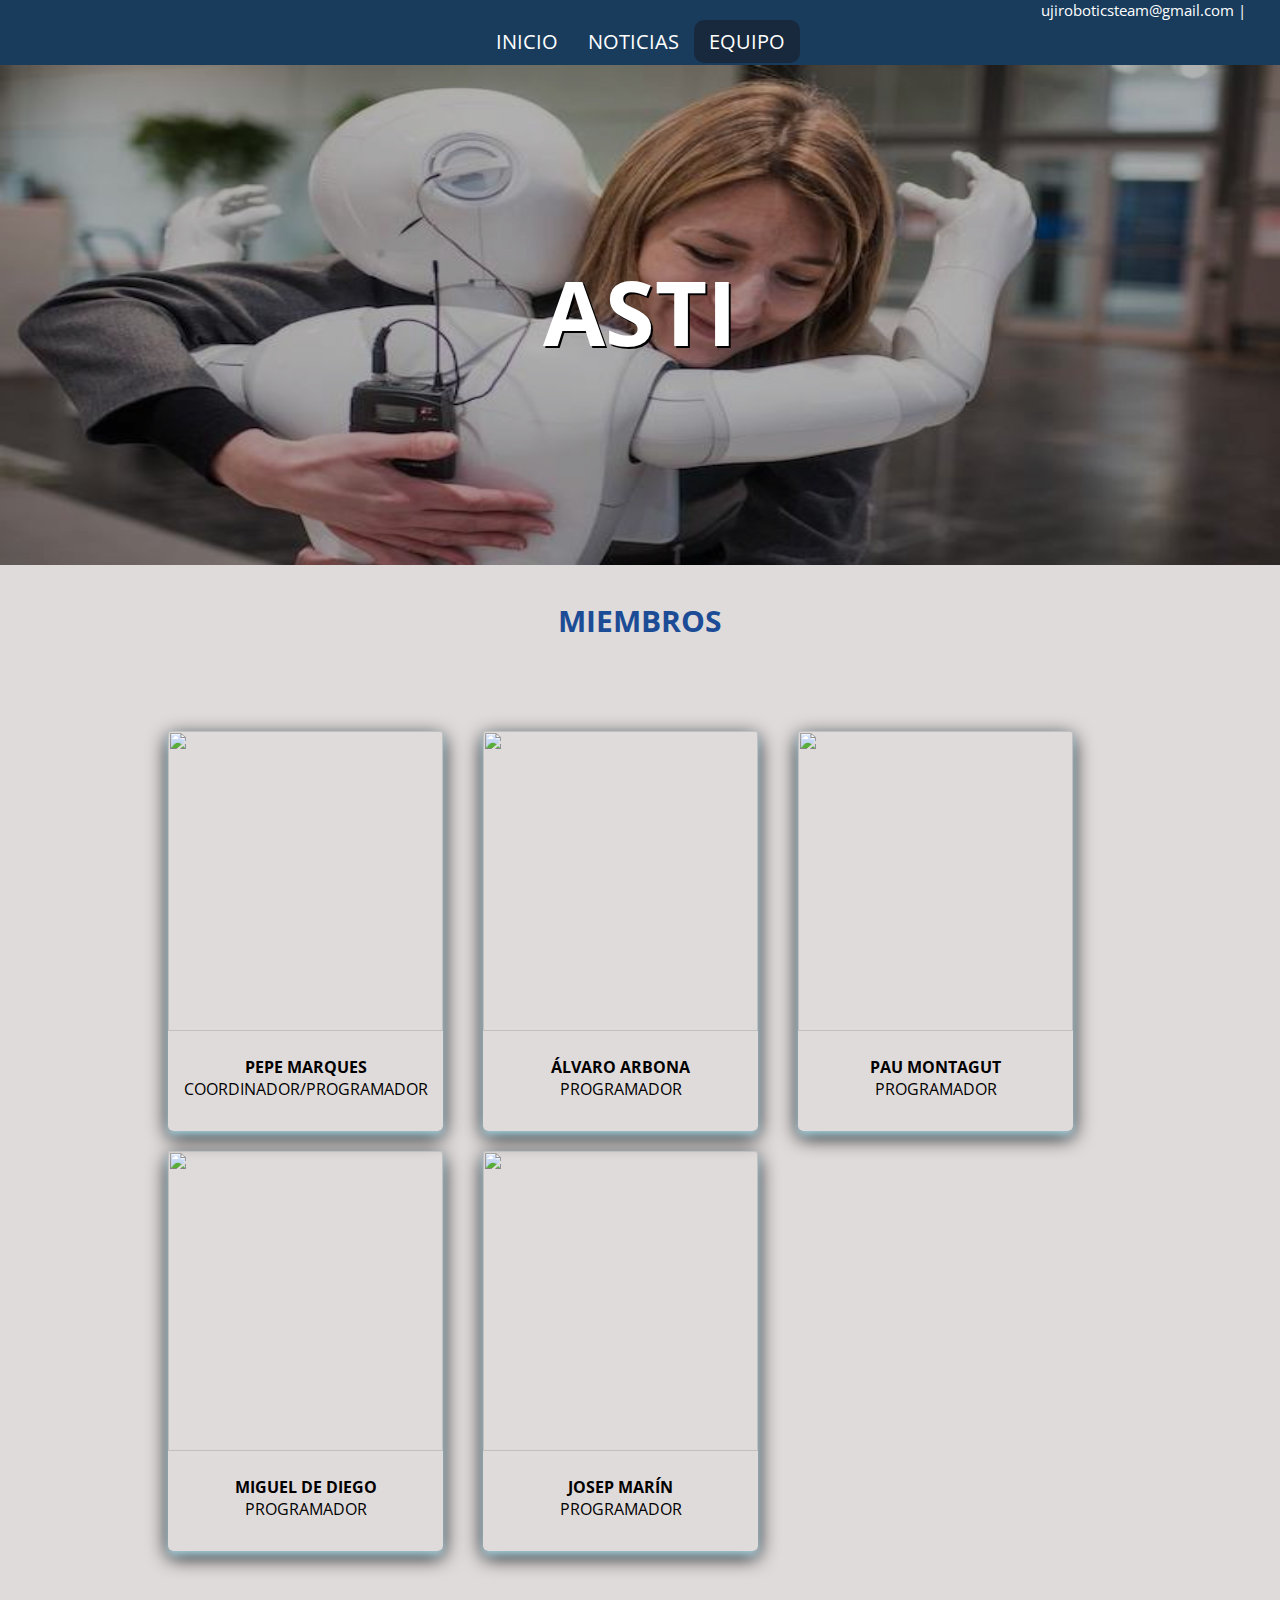
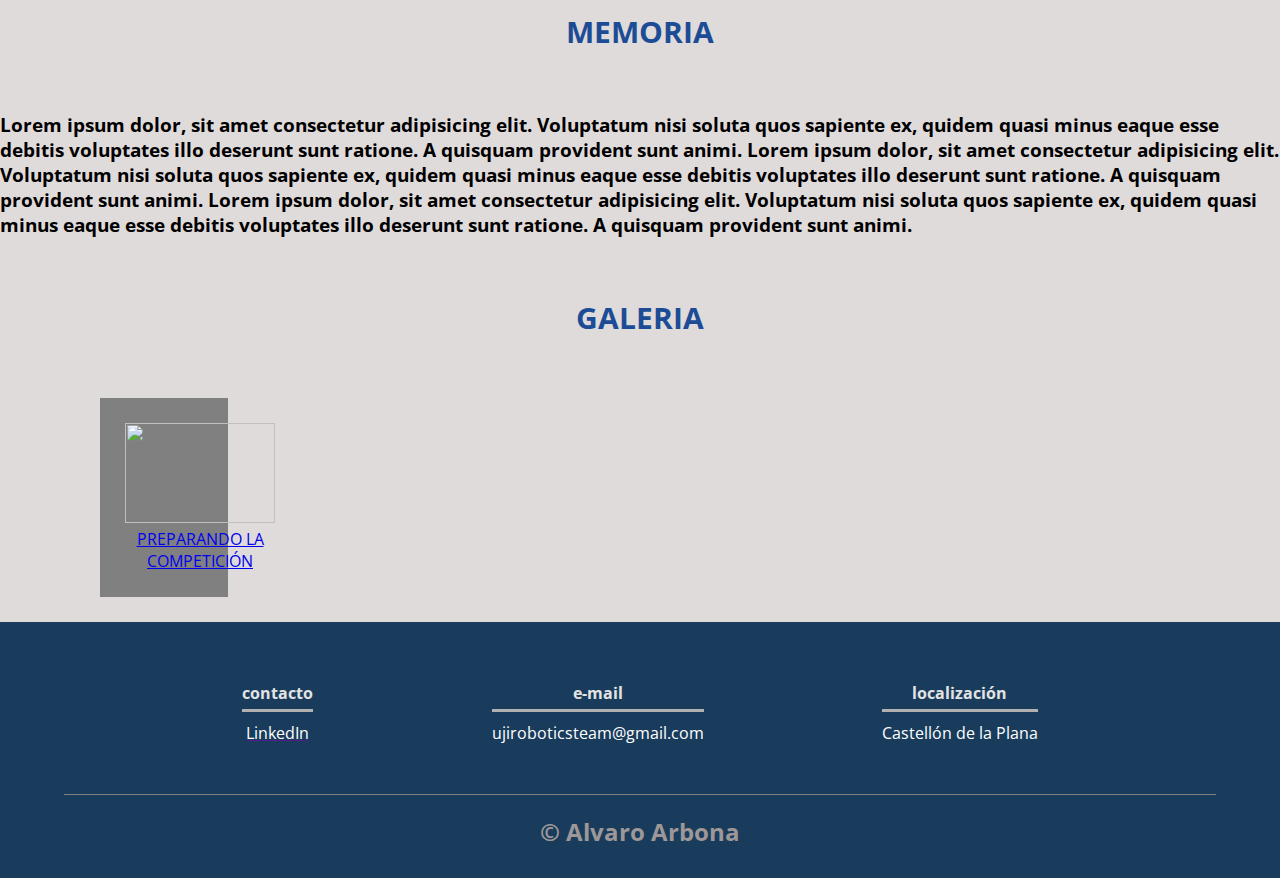
==== asti-teampage.html @ b3d13612 "equipo fotos bien" ====
<!DOCTYPE html>
<html lang="es">
<head>
    <meta charset="UTF-8">
    <meta http-equiv="X-UA-Compatible" content="IE=edge">
    <meta name="viewport" content="width=device-width, initial-scale=1.0">
    <title>UJI ROB TEAM WEB</title>
    <link rel="shortcut icon" href="" type="image/x-icon">
    <link rel="stylesheet" href="css/estilos.css">
    <link href="https://fonts.googleapis.com/css2?family=Open+Sans:wght@300;400;700;800&display=swap" rel="stylesheet">
    <link href="https://fonts.googleapis.com/css?family=Droid+Sans:400,700" rel="stylesheet">
    <script src="https://kit.fontawesome.com/a01e6aecff.js" crossorigin="anonymous"></script>
</head>

<body>
<header>
    <div class="encabezado">
        <div class="contacto">
            <ul>
                <p>ujiroboticsteam@gmail.com | <a href="https://www.instagram.com/UjiRobotics/"><i
                        class="fa-brands fa-instagram"></i></a> <a href="https://twitter.com/UjiRobotics"><i
                        class="fa-brands fa-twitter"></i></a></p>
            </ul>
        </div>

        <nav>
            <ul class="menu-horizontal">
                <li><a href="index.html">INICIO</a></li>
                <li><a href="noticias.html">NOTICIAS</a></li>
                <li class="seleccionado"><a href="equipo.html">EQUIPO</a>
                    <ul class="menu-vertical">
                        <li><a href="ceabot-teampage.html">CEABOT</a></li>
                        <li><a href="asti-teampage.html">ASTI</a></li>
                    </ul>
                </li>
            </ul>
        </nav>
    </div>

    <div class="header-image">
        <img src="img/robot_prueba_imagen.jpg" width=100% height=100% alt="">
        <div class="header-text">
            <h1>ASTI</h1>
        </div>
    </div>
</header>


<main>

    <section>
        <h2 class="titulo">MIEMBROS</h2>
        <ul class="miembros">
            <div class="foto-miembro">
                <li><img src="img/fondo-inicio.jpg" alt="">
                    <p><b>PEPE MARQUES</b><br>COORDINADOR/PROGRAMADOR</p>
                </li>
            </div>
            <div class="foto-miembro">
                <li><img src="img/imagen3.jpeg" alt="">
                    <p><b>ÁLVARO ARBONA</b><br>PROGRAMADOR</p>
                </li>
            </div>
            <div class="foto-miembro">
                <li><img src="img/imagen4.jpeg" alt="">
                    <p><b>PAU MONTAGUT</b><br>PROGRAMADOR</p>
                </li>
            </div>
            <div class="foto-miembro">
                <li><img src="img/imagen5.jpeg" alt="">
                    <p><b>MIGUEL DE DIEGO</b><br>PROGRAMADOR</p>
                </li>
            </div>
            <div class="foto-miembro">
                <li><img src="img/imagen2.jpeg" alt="">
                    <p><b>JOSEP MARÍN</b><br>PROGRAMADOR</p>
                </li>
            </div>
        </ul>    
    </section>


    <section class="sobre-nosotros">
        <h2 class="titulo">MEMORIA</h2>
        <div class="contenedor-memoria">
            <div class="memoria">
                <h3>Lorem ipsum dolor, sit amet consectetur adipisicing elit. Voluptatum nisi soluta quos sapiente ex,
                    quidem quasi minus eaque esse debitis voluptates illo deserunt sunt ratione. A quisquam provident
                    sunt animi.
                    Lorem ipsum dolor, sit amet consectetur adipisicing elit. Voluptatum nisi soluta quos sapiente ex,
                    quidem quasi minus eaque esse debitis voluptates illo deserunt sunt ratione. A quisquam provident
                    sunt animi.
                    Lorem ipsum dolor, sit amet consectetur adipisicing elit. Voluptatum nisi soluta quos sapiente ex,
                    quidem quasi minus eaque esse debitis voluptates illo deserunt sunt ratione. A quisquam provident
                    sunt animi.
                </h3>
            </div>
        </div>
    </section>


    <section>
        <h1 class="titulo">GALERIA</h1>
        <ul class="galeria">
            <li><a href="#g1f1">
                <div>
                    <img src="img/imagen2.jpeg" alt="">
                </div>
                <div class="pie">
                    <p>PREPARANDO LA COMPETICIÓN</p>
                </div>
            </a></li>
        </ul>

        <div class="modal" id="g1f1">
            <div class="foto">
                <a href="#g1f4">&#60;</a>
                <a href="#g1f2"><img src="img/imagen2.jpeg" alt=""></a>
                <a href="#g1f2">></a>
            </div>
            <a href="" class="cerrar">x</a>
        </div>

        <div class="modal" id="g1f2">
            <div class="foto">
                <a href="#g1f1">&#60;</a>
                <a href="#g1f3"><img src="img/imagen3.jpeg" alt=""></a>
                <a href="#g1f3">></a>
            </div>
            <a href="" class="cerrar">x</a>
        </div>

        <div class="modal" id="g1f3">
            <div class="foto">
                <a href="#g1f2">&#60;</a>
                <a href="#g1f4"><img src="img/imagen4.jpeg" alt=""></a>
                <a href="#g1f4">></a>
            </div>
            <a href="" class="cerrar">x</a>
        </div>

        <div class="modal" id="g1f4">
            <div class="foto">
                <a href="#g1f3">&#60;</a>
                <a href="#g1f1"><img src="img/imagen5.jpeg" alt=""></a>
                <a href="#g1f1">></a>
            </div>
            <a href="" class="cerrar">x</a>
        </div>
    </section>

</main>

<footer>
    <div class="contenedor-footer">
        <div class="content-foo">
            <h4>contacto</h4>
            <a href=""><p>LinkedIn</p></a>

        </div>
        <div class="content-foo">
            <h4>e-mail</h4>
            <p>ujiroboticsteam@gmail.com</p>
        </div>
        <div class="content-foo">
            <h4>localización</h4>
            <p>Castellón de la Plana</p>
        </div>
    </div>
    <h2 class="titulo-final">&copy; Alvaro Arbona</h2>
</footer>
</body>
</html>
---- css/estilos.css ----
/* -------------PÁGINA PRINCIPAL------------------------*/
/* 
PALETA DE COLORES:

rgb(25, 60, 93) - Fondos (color logo)
#1C4C96 - Titulos

#256EdC - Titulos2
#427ed7 - Titulos3
#5f95e7 - Titulos4
#97bdf5 - Extra


*/
* {
    margin: 0px;
    padding: 0px;
    box-sizing: border-box;
}

body {
    font-family: 'open sans';
    background: #e0dbdb
}

.contenedor {
    padding: 60px 0;
    width: 90%;
    max-width: 1000px;
    margin: auto;
    overflow: hidden;
}

.titulo {
    color: #1C4C96;
    font-size: 30px;
    text-align: center;
    margin-bottom: 60px;
}

.titulo2 {
    color: #1C4C96;
    font-size: 25px;
    text-align: left;
    margin-left: 15%;
    margin-bottom: 25px;
}

.text {
    font-size: 20px;
    margin-left: 100px;
    margin-right: 75px;

}

/* Header */

header {
    width: 100%;
    height: 600px;
}

.encabezado {
    background-color: #193c5d;
    width: auto;
    height: 65px;
}

.imagen-header {
    width: 40px;
    height: 40px;
    background-image: url(../img/header.jpg);
    background-size: cover;
    background-position: center;
    background-color: #dfdbdb;
    position: absolute;
    top: 10px;
    left: 10px;
}

/* CONTACTO */

.contacto {
    font-size: 15px;
    color: #fff;
    position: block;
    margin-right: 2%;
    text-align: right;
}

.contacto i {
    margin-left: 2px;
    margin-right: 2px;
    color: #fff;
}

.contacto .fa-instagram:hover {
    color: #e1306c;
}

.contacto .fa-twitter:hover {
    color: #00acee;
}

.contacto .fa-linkedin:hover {
    color: #0077b5;
}

.contacto .fa-youtube:hover {
    color: #FF0000;
}

/* MENU */

nav {
    max-width: 900px;
    margin: auto;
    font-size: 20px;
}

.menu-horizontal {
    list-style: none;
    display: flex;
    justify-content: center;
}

.menu-horizontal > li > a {
    display: block;
    padding: 8px 15px;
    color: white;
    text-decoration: none;
}

.menu-horizontal > li > p {
    display: block;
    padding: 10px 15px;
    color: white;
    text-decoration: none;
}

.menu-horizontal > li:hover {
    background-color: rgb(24, 41, 62);
    border-radius: 10px;
    
}

.menu-vertical {
    position: absolute;
    display: none;
    list-style: none;
    width: 300px;
    background-color: rgba(0, 0, 0, 0.5);
}

.menu-horizontal li:hover .menu-vertical {
    display: block;
}

.menu-vertical > li:hover {
    background-color: rgb(24, 41, 62);
    
}

.menu-vertical li a {
    display: block;
    color: white;
    padding: 15px 15px 15px 20px;
    text-decoration: none;
}


header .textos-header {
    display: flex;
    height: 430px;
    width: 100%;
    align-items: center;
    justify-content: center;
    flex-direction: column;
    text-align: center;
}

.textos-header h1 {
    font-size: 50px;
    color: rgb(38, 110, 220);
}

.textos-header h2 {
    font-size: 30px;
    font-weight: 300;
    color: #fff;
}

/*-Color oscuro pestaña actual-*/

.seleccionado {
    background-color:rgb(24, 41, 62);
    color: #fff;
    border-radius: 10px;
}


/* About us */

main .sobre-nosotros {
    padding: 30px 0 60px 0;
}

.contenedor-sobre-nosotros {
    margin-left: 10%;
    /* justify-content: space-evenly; */
    display: flex;
    flex-direction: row;
}

.imagen-about-us {
    order: 2;
    width: 300px;
    height: 300px;
    padding-right: 0px;
}

.sobre-nosotros .contenido-textos {
    width: 59%;
}

.contenido-textos h3 {
    margin-bottom: 15px;
}

.contenido-textos h3 span {
    background: #1C4C96;
    color: #fff;
    border-radius: 50%;
    display: inline-block;
    text-align: center;
    width: 30px;
    height: 30px;
    padding: 2px;
    box-shadow: 0 0 6px 0 rgba(0, 0, 0, .5);
    margin-right: 5px;
}

.contenido-textos p {
    padding: 0px 0px 30px 15px;
    font-weight: 300;
    text-align: justify;
    margin-right: 8%;
}

.image-360 {

}

/* ÚLTIMAS NOTICIAS */

.ultimas {
    width: 90%;
    margin: auto;
    list-style: none;
    padding: 20px;
    box-sizing: auto;
    display: flex;
    flex-wrap: wrap;
    justify-content: space-evenly;
}

.ultimas img {
    width: 350px;
    height: 350px;
}

.ultimas p {
    color: #000;
    text-align: center;
    padding: 10px;

}

div.not {
    margin: 10px 20px;
    box-shadow: 0 4px 8px 0 lightblue, 0 6px 20px 0 rgba(0, 0, 0, 19);
    float: left;
    width: 350px;
}

/* footer */

footer {
    background: rgb(25, 60, 93);
    padding: 60px 0 30px 0;
    margin: auto;
    overflow: hidden;
}

.contenedor-footer {
    display: flex;
    width: 90%;
    justify-content: space-evenly;
    margin: auto;
    padding-bottom: 50px;
    border-bottom: 1px solid gray;
}

.content-foo {
    text-align: center;
}

.content-foo h4 {
    color: #e3e3e3;
    border-bottom: 3px solid #b1b1b1;
    padding-bottom: 5px;
    margin-bottom: 10px;
}

.content-foo p {
    color: #ffffff;
}

.titulo-final {
    text-align: center;
    font-size: 24px;
    margin: 20px 0 0 0;
    color: #9e9797;
}

/*-------------------PATROCINADORES---------------------------*/

.partners {
    width: 70%;
    margin: auto;
    list-style: none;
    padding: 20px;
    box-sizing: auto;
    display: flex;
    flex-wrap: wrap;
}

.partners img {
    width: 200px;
    height: 150px;
}

.partners p {
    color: #000;
    text-align: center;
    padding: 10px;

}

div.plogo {
    margin: 10px 20px;
    box-shadow: 0 4px 8px 0 lightblue, 0 6px 20px 0 rgba(0, 0, 0, 19);
    float: left;
    width: 200px;
    height: 200px;
}


/* ------------------------NOTICIAS---------------------------------------*/

.cuadro-noticia {
    width: 90%;
    margin: auto;
    padding: 20px;
    box-sizing: auto;
    display: grid;
    position: relative;
}

.cuadro-noticia img {
    width: 200px;
    height: 200px;
    position: absolute;
    border-radius: 10px;

}


.cuadro-noticia p {
    color: #000;
    padding: 20px;
    margin-block-end: auto;
}

div.contenido-cuadro {
    margin: 10px 20px;
    box-shadow: 0 4px 8px 0 rgb(25, 60, 93), 0 6px 20px 0 rgb(0 0 0);
    align-items: left;
    width: 90%;
    height: 200px;
    overflow: auto;
    border-radius: 10px;

}

.titular {
    font-size: 20px;
    color: #642a73;
    margin-left: 200px;
    position: relative;
    text-align: justify;
}

.titular-secundario {
    font-size: 15px;
    text-justify: distribute;
    color: #fff;
    text-align: justify;
    margin-left: 215px;
    margin-right: 10%;
    margin-top: -35px;
}

/* NOTICIA FLOTANTE*/

.noticias {
    display: none;
}

.noticias:target {
    display: block;
    position: absolute;
    background: rgba(255, 255, 255, 0.8);
    top: 0;
    left: 0;
}

.noticias p {
    margin-left: 400px;
    margin-right: 400px;
    text-align: justify;
}

.noticias h2 {
    color: rgb(0, 0, 0);
    font-size: 30px;
    text-align: center;
    margin: 15px 0;
}

.imagen-noticias {
    width: 300px;
    height: 300px;
    margin-left: 50px;
    margin-right: 25px;
    position: absolute;
}

.imagen-noticias a {
    color: #fff;
    font-size: 40px;
    text-decoration: none;
    margin: 0 10px;
}

.cerrar {
    display: block;
    background: #000;
    width: 25px;
    height: 25px;
    margin: 10px auto;
    text-align: center;
    text-decoration: none;
    font-size: 15px;
    color: #fff;
    padding: 5px;
    border-radius: 50%;
    line-height: 15px;
}

/* -----------------------MIEMBROS-------------------*/

.miembros {
    width: 80%;
    margin: auto;
    list-style: none;
    padding: 20px;
    box-sizing: auto;
    display: flex;
    flex-wrap: wrap;
    align-items: center;
}

.miembros img {
    width: 275px;
    height: 300px;
}

.miembros p {
    color: #000;
    text-align: center;
    padding: 10px;
    margin-top: 10px;
}

div.foto-miembro {
    margin: 10px 20px;
    box-shadow: 0 4px 8px 0 lightblue, 0 6px 20px 0 rgba(0, 0, 0, 19);
    float: left;
    width: 275px;
    height: 400px;
    border-radius: 5px;
}


/*-----------------------GALERIA--------------------------*/

.galeria {
    width: 10%;
    margin-bottom: 25px;
    list-style: none;
    padding: 20px;
    margin-left: 100px;
    box-sizing: border-box;
    display: flex;
    flex-wrap: wrap;
    justify-content: space-around;
    background-color: grey;
    text-align: center;
}

.galeria li {
    margin: 5px;
}

.galeria img {
    width: 150px;
    height: 100px;
}

.modal {
    display: none
}

.modal:target {
    display: block;
    position: fixed;
    background: rgba(0, 0, 0, 0.8);
    top: 0;
    left: 0;
    width: 100%;
    height: 100%;
}

.foto {
    width: 100%;
    height: 50%;
    display: flex;
    justify-content: center;
    align-items: center;
}

.foto a {
    color: #fff;
    font-size: 40px;
    text-decoration: none;
    margin-top: 400px;
    margin-left: 10px;
    margin-right: 10px;
}

.foto a:nth-child(2) {
    margin-top: 25%;
    height: 100%;
    flex-shrink: 2;
}

.foto img {
    width: 500px;
    height: 100%;
    max-width: 100%;
    border: 7px solid #fff;
    box-sizing: border-box;
}

.cerrar {
    display: block;
    background: #fff;
    width: 25px;
    height: 25px;
    margin-top: 250px;
    text-align: center;
    text-decoration: none;
    font-size: 25px;
    color: black;
    padding: 5px;
    border-radius: 50%;
    line-height: 12px;
}

/*-----------------------SCROLLBAR--------------------------*/

::-webkit-scrollbar {
    width: 8px;
    height: 8px;
}

::-webkit-scrollbar-track {
    background: transparent;
}

::-webkit-scrollbar-thumb {
    background: rgb(24, 41, 62, 0.2);
    border-radius: 5px;
    width: 50px;
}


::-webkit-scrollbar-thumb:hover {
    background_color: rgb(25, 60, 93);
    background_: rgb(18, 43, 67);
    border-radius: 10px;
}

/* Adjust scrollbar position for elements with border radius */
::-webkit-scrollbar-corner {
    background-color: transparent;
}

.rounded::-webkit-scrollbar-thumb {
    background-color: transparent;
    border: 2px solid rgb(25, 60, 93);
    border-radius: 10px;

}



  


/*-----------------------IMAGEN CON TEXTO SUPERPUESTO--------------------------*/
.header-image {
    position: relative;
    text-align: center;
    color: white;
    background-size: cover;
    background-position: center;
    height: 500px;
    width: 100%;
}

.header-text {
    position: absolute;
    top: 50%;
    left: 50%;
    transform: translate(-50%, -50%);
    font-size: 45px;
    font-weight: bold;
    text-shadow: 2px 2px #000000;
    background-color: rgba(0, 0, 0, 0.3);
    padding: 185px;
    width: 100%;
    height: 100%;
}
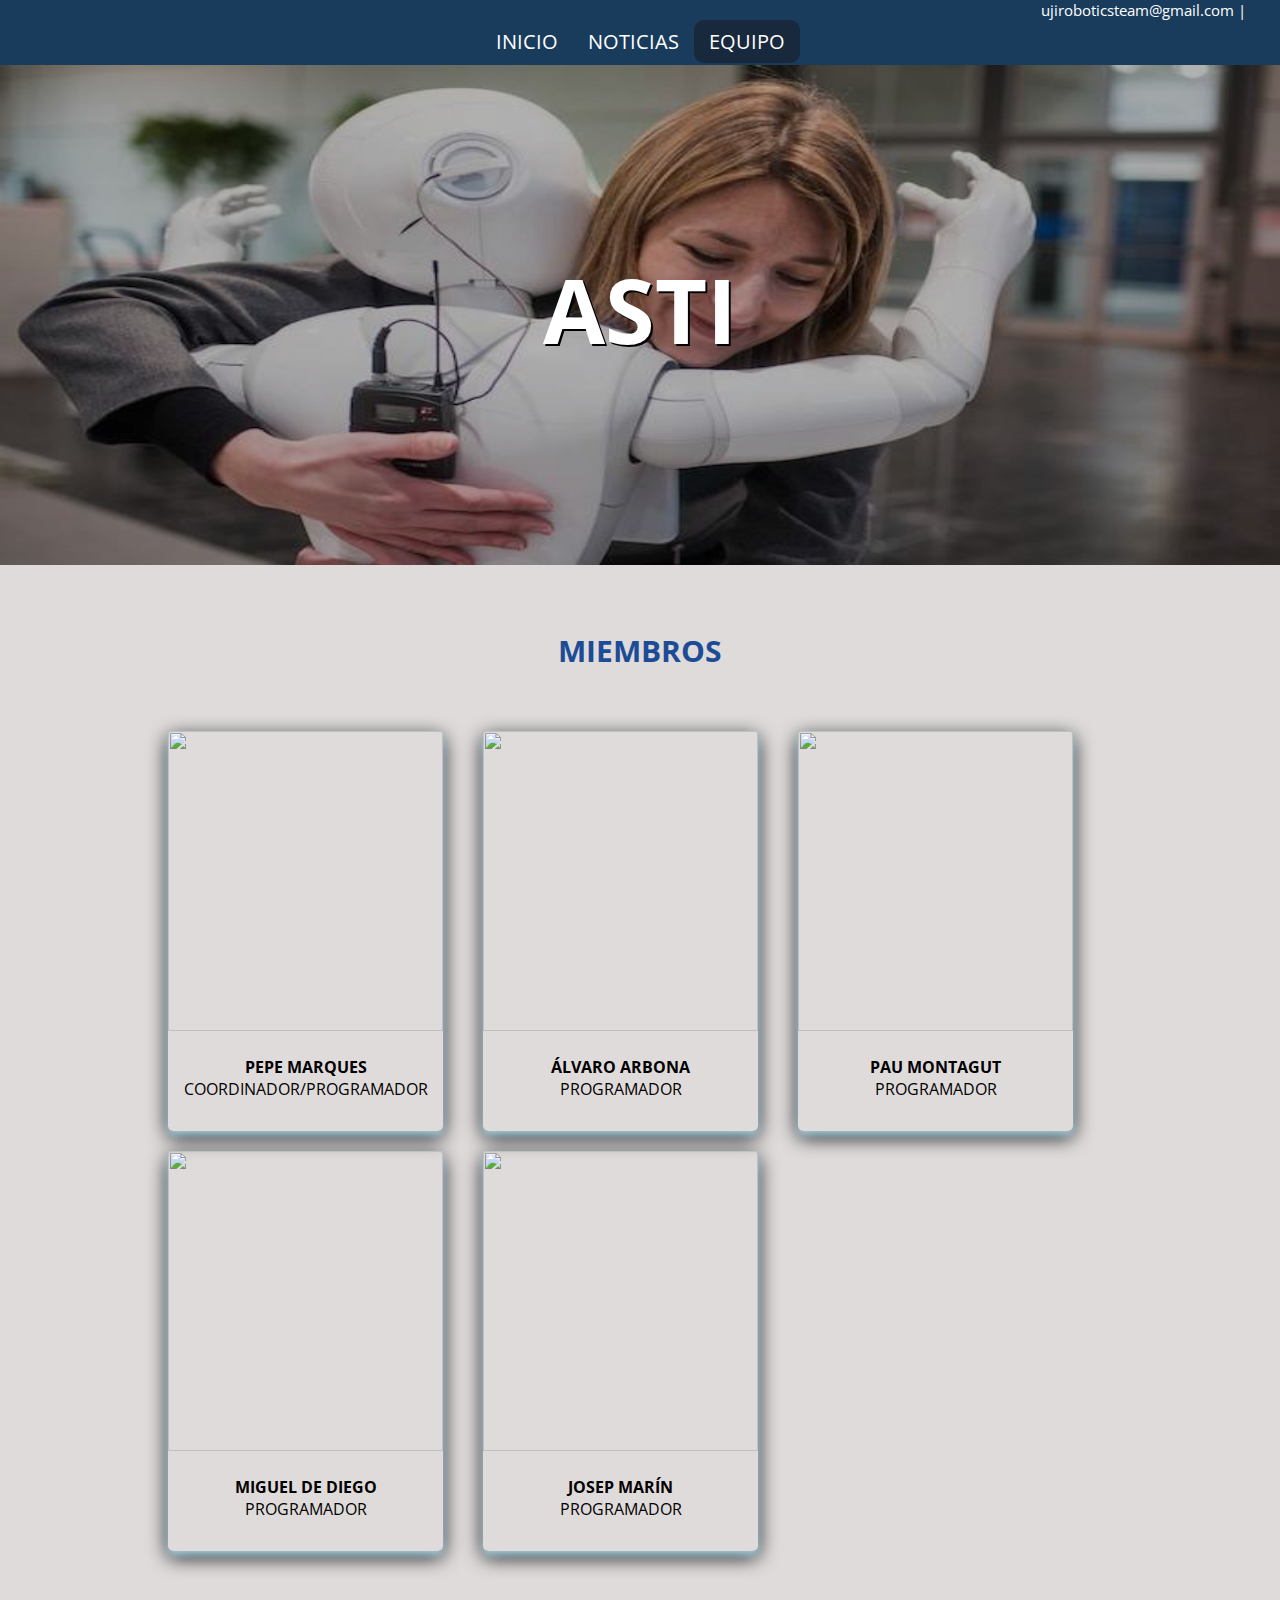
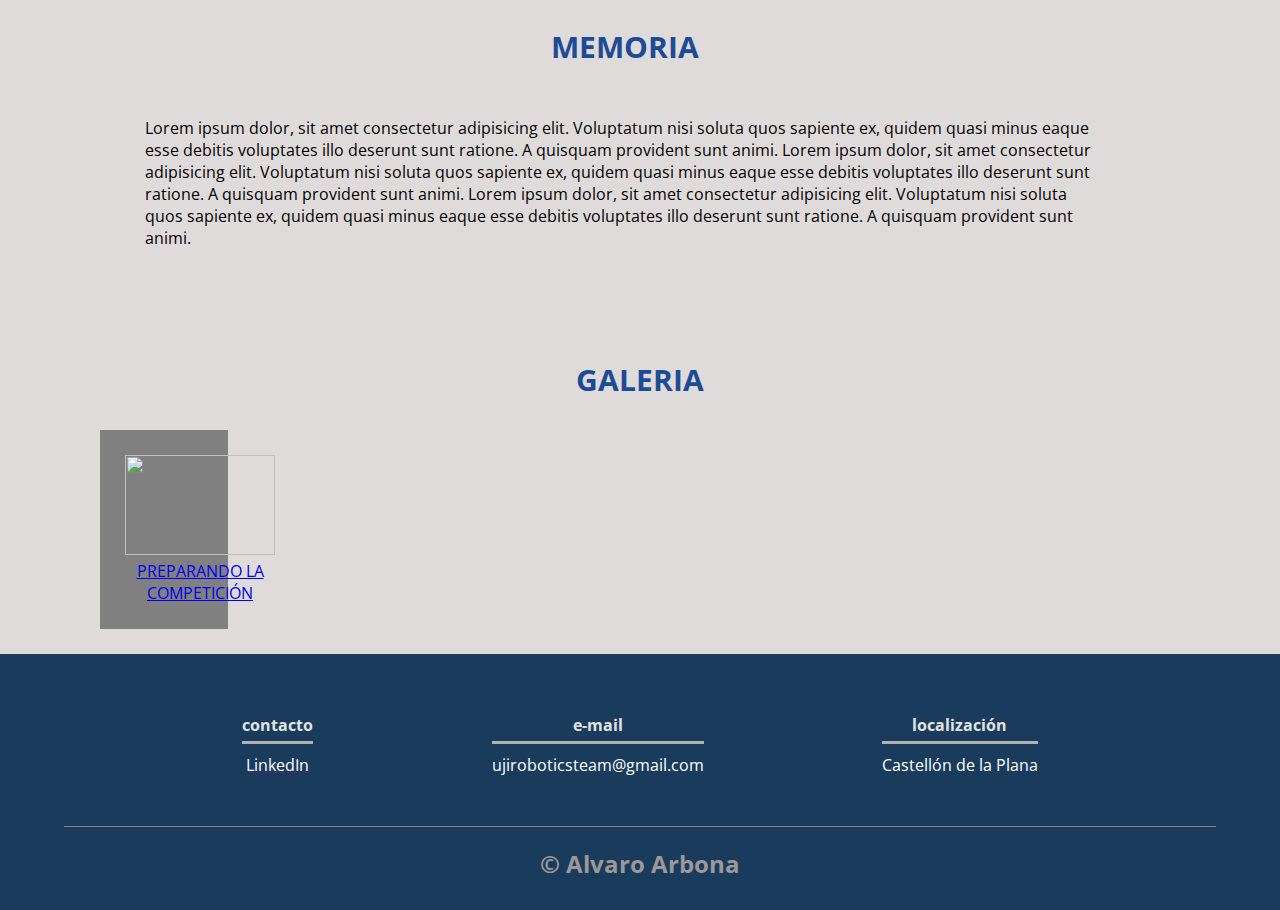
==== commit e2cac32c: "mejo" ====
--- a/asti-teampage.html
+++ b/asti-teampage.html
@@ -84,7 +84,7 @@
         <h2 class="titulo">MEMORIA</h2>
         <div class="contenedor-memoria">
             <div class="memoria">
-                <h3>Lorem ipsum dolor, sit amet consectetur adipisicing elit. Voluptatum nisi soluta quos sapiente ex,
+                <p>Lorem ipsum dolor, sit amet consectetur adipisicing elit. Voluptatum nisi soluta quos sapiente ex,
                     quidem quasi minus eaque esse debitis voluptates illo deserunt sunt ratione. A quisquam provident
                     sunt animi.
                     Lorem ipsum dolor, sit amet consectetur adipisicing elit. Voluptatum nisi soluta quos sapiente ex,
@@ -93,7 +93,7 @@
                     Lorem ipsum dolor, sit amet consectetur adipisicing elit. Voluptatum nisi soluta quos sapiente ex,
                     quidem quasi minus eaque esse debitis voluptates illo deserunt sunt ratione. A quisquam provident
                     sunt animi.
-                </h3>
+                </p>
             </div>
         </div>
     </section>
--- a/css/estilos.css
+++ b/css/estilos.css
@@ -35,7 +35,8 @@
     color: #1C4C96;
     font-size: 30px;
     text-align: center;
-    margin-bottom: 60px;
+    margin-bottom: 30px;
+    margin-top: 30px;
 }
 
 .titulo2 {
@@ -66,17 +67,6 @@
     height: 65px;
 }
 
-.imagen-header {
-    width: 40px;
-    height: 40px;
-    background-image: url(../img/header.jpg);
-    background-size: cover;
-    background-position: center;
-    background-color: #dfdbdb;
-    position: absolute;
-    top: 10px;
-    left: 10px;
-}
 
 /* CONTACTO */
 
@@ -190,6 +180,7 @@
     color: #fff;
 }
 
+
 /*-Color oscuro pestaña actual-*/
 
 .seleccionado {
@@ -197,436 +188,6 @@
     color: #fff;
     border-radius: 10px;
 }
-
-
-/* About us */
-
-main .sobre-nosotros {
-    padding: 30px 0 60px 0;
-}
-
-.contenedor-sobre-nosotros {
-    margin-left: 10%;
-    /* justify-content: space-evenly; */
-    display: flex;
-    flex-direction: row;
-}
-
-.imagen-about-us {
-    order: 2;
-    width: 300px;
-    height: 300px;
-    padding-right: 0px;
-}
-
-.sobre-nosotros .contenido-textos {
-    width: 59%;
-}
-
-.contenido-textos h3 {
-    margin-bottom: 15px;
-}
-
-.contenido-textos h3 span {
-    background: #1C4C96;
-    color: #fff;
-    border-radius: 50%;
-    display: inline-block;
-    text-align: center;
-    width: 30px;
-    height: 30px;
-    padding: 2px;
-    box-shadow: 0 0 6px 0 rgba(0, 0, 0, .5);
-    margin-right: 5px;
-}
-
-.contenido-textos p {
-    padding: 0px 0px 30px 15px;
-    font-weight: 300;
-    text-align: justify;
-    margin-right: 8%;
-}
-
-.image-360 {
-
-}
-
-/* ÚLTIMAS NOTICIAS */
-
-.ultimas {
-    width: 90%;
-    margin: auto;
-    list-style: none;
-    padding: 20px;
-    box-sizing: auto;
-    display: flex;
-    flex-wrap: wrap;
-    justify-content: space-evenly;
-}
-
-.ultimas img {
-    width: 350px;
-    height: 350px;
-}
-
-.ultimas p {
-    color: #000;
-    text-align: center;
-    padding: 10px;
-
-}
-
-div.not {
-    margin: 10px 20px;
-    box-shadow: 0 4px 8px 0 lightblue, 0 6px 20px 0 rgba(0, 0, 0, 19);
-    float: left;
-    width: 350px;
-}
-
-/* footer */
-
-footer {
-    background: rgb(25, 60, 93);
-    padding: 60px 0 30px 0;
-    margin: auto;
-    overflow: hidden;
-}
-
-.contenedor-footer {
-    display: flex;
-    width: 90%;
-    justify-content: space-evenly;
-    margin: auto;
-    padding-bottom: 50px;
-    border-bottom: 1px solid gray;
-}
-
-.content-foo {
-    text-align: center;
-}
-
-.content-foo h4 {
-    color: #e3e3e3;
-    border-bottom: 3px solid #b1b1b1;
-    padding-bottom: 5px;
-    margin-bottom: 10px;
-}
-
-.content-foo p {
-    color: #ffffff;
-}
-
-.titulo-final {
-    text-align: center;
-    font-size: 24px;
-    margin: 20px 0 0 0;
-    color: #9e9797;
-}
-
-/*-------------------PATROCINADORES---------------------------*/
-
-.partners {
-    width: 70%;
-    margin: auto;
-    list-style: none;
-    padding: 20px;
-    box-sizing: auto;
-    display: flex;
-    flex-wrap: wrap;
-}
-
-.partners img {
-    width: 200px;
-    height: 150px;
-}
-
-.partners p {
-    color: #000;
-    text-align: center;
-    padding: 10px;
-
-}
-
-div.plogo {
-    margin: 10px 20px;
-    box-shadow: 0 4px 8px 0 lightblue, 0 6px 20px 0 rgba(0, 0, 0, 19);
-    float: left;
-    width: 200px;
-    height: 200px;
-}
-
-
-/* ------------------------NOTICIAS---------------------------------------*/
-
-.cuadro-noticia {
-    width: 90%;
-    margin: auto;
-    padding: 20px;
-    box-sizing: auto;
-    display: grid;
-    position: relative;
-}
-
-.cuadro-noticia img {
-    width: 200px;
-    height: 200px;
-    position: absolute;
-    border-radius: 10px;
-
-}
-
-
-.cuadro-noticia p {
-    color: #000;
-    padding: 20px;
-    margin-block-end: auto;
-}
-
-div.contenido-cuadro {
-    margin: 10px 20px;
-    box-shadow: 0 4px 8px 0 rgb(25, 60, 93), 0 6px 20px 0 rgb(0 0 0);
-    align-items: left;
-    width: 90%;
-    height: 200px;
-    overflow: auto;
-    border-radius: 10px;
-
-}
-
-.titular {
-    font-size: 20px;
-    color: #642a73;
-    margin-left: 200px;
-    position: relative;
-    text-align: justify;
-}
-
-.titular-secundario {
-    font-size: 15px;
-    text-justify: distribute;
-    color: #fff;
-    text-align: justify;
-    margin-left: 215px;
-    margin-right: 10%;
-    margin-top: -35px;
-}
-
-/* NOTICIA FLOTANTE*/
-
-.noticias {
-    display: none;
-}
-
-.noticias:target {
-    display: block;
-    position: absolute;
-    background: rgba(255, 255, 255, 0.8);
-    top: 0;
-    left: 0;
-}
-
-.noticias p {
-    margin-left: 400px;
-    margin-right: 400px;
-    text-align: justify;
-}
-
-.noticias h2 {
-    color: rgb(0, 0, 0);
-    font-size: 30px;
-    text-align: center;
-    margin: 15px 0;
-}
-
-.imagen-noticias {
-    width: 300px;
-    height: 300px;
-    margin-left: 50px;
-    margin-right: 25px;
-    position: absolute;
-}
-
-.imagen-noticias a {
-    color: #fff;
-    font-size: 40px;
-    text-decoration: none;
-    margin: 0 10px;
-}
-
-.cerrar {
-    display: block;
-    background: #000;
-    width: 25px;
-    height: 25px;
-    margin: 10px auto;
-    text-align: center;
-    text-decoration: none;
-    font-size: 15px;
-    color: #fff;
-    padding: 5px;
-    border-radius: 50%;
-    line-height: 15px;
-}
-
-/* -----------------------MIEMBROS-------------------*/
-
-.miembros {
-    width: 80%;
-    margin: auto;
-    list-style: none;
-    padding: 20px;
-    box-sizing: auto;
-    display: flex;
-    flex-wrap: wrap;
-    align-items: center;
-}
-
-.miembros img {
-    width: 275px;
-    height: 300px;
-}
-
-.miembros p {
-    color: #000;
-    text-align: center;
-    padding: 10px;
-    margin-top: 10px;
-}
-
-div.foto-miembro {
-    margin: 10px 20px;
-    box-shadow: 0 4px 8px 0 lightblue, 0 6px 20px 0 rgba(0, 0, 0, 19);
-    float: left;
-    width: 275px;
-    height: 400px;
-    border-radius: 5px;
-}
-
-
-/*-----------------------GALERIA--------------------------*/
-
-.galeria {
-    width: 10%;
-    margin-bottom: 25px;
-    list-style: none;
-    padding: 20px;
-    margin-left: 100px;
-    box-sizing: border-box;
-    display: flex;
-    flex-wrap: wrap;
-    justify-content: space-around;
-    background-color: grey;
-    text-align: center;
-}
-
-.galeria li {
-    margin: 5px;
-}
-
-.galeria img {
-    width: 150px;
-    height: 100px;
-}
-
-.modal {
-    display: none
-}
-
-.modal:target {
-    display: block;
-    position: fixed;
-    background: rgba(0, 0, 0, 0.8);
-    top: 0;
-    left: 0;
-    width: 100%;
-    height: 100%;
-}
-
-.foto {
-    width: 100%;
-    height: 50%;
-    display: flex;
-    justify-content: center;
-    align-items: center;
-}
-
-.foto a {
-    color: #fff;
-    font-size: 40px;
-    text-decoration: none;
-    margin-top: 400px;
-    margin-left: 10px;
-    margin-right: 10px;
-}
-
-.foto a:nth-child(2) {
-    margin-top: 25%;
-    height: 100%;
-    flex-shrink: 2;
-}
-
-.foto img {
-    width: 500px;
-    height: 100%;
-    max-width: 100%;
-    border: 7px solid #fff;
-    box-sizing: border-box;
-}
-
-.cerrar {
-    display: block;
-    background: #fff;
-    width: 25px;
-    height: 25px;
-    margin-top: 250px;
-    text-align: center;
-    text-decoration: none;
-    font-size: 25px;
-    color: black;
-    padding: 5px;
-    border-radius: 50%;
-    line-height: 12px;
-}
-
-/*-----------------------SCROLLBAR--------------------------*/
-
-::-webkit-scrollbar {
-    width: 8px;
-    height: 8px;
-}
-
-::-webkit-scrollbar-track {
-    background: transparent;
-}
-
-::-webkit-scrollbar-thumb {
-    background: rgb(24, 41, 62, 0.2);
-    border-radius: 5px;
-    width: 50px;
-}
-
-
-::-webkit-scrollbar-thumb:hover {
-    background_color: rgb(25, 60, 93);
-    background_: rgb(18, 43, 67);
-    border-radius: 10px;
-}
-
-/* Adjust scrollbar position for elements with border radius */
-::-webkit-scrollbar-corner {
-    background-color: transparent;
-}
-
-.rounded::-webkit-scrollbar-thumb {
-    background-color: transparent;
-    border: 2px solid rgb(25, 60, 93);
-    border-radius: 10px;
-
-}
-
-
-
-  
 
 
 /*-----------------------IMAGEN CON TEXTO SUPERPUESTO--------------------------*/
@@ -649,10 +210,447 @@
     font-weight: bold;
     text-shadow: 2px 2px #000000;
     background-color: rgba(0, 0, 0, 0.3);
-    padding: 185px;
+    padding: 183px;
     width: 100%;
     height: 100%;
 }
 
 
 
+
+
+/* About us */
+
+main .sobre-nosotros {
+    padding: 0px 30px 60px 0px;
+}
+
+.contenedor-sobre-nosotros {
+    margin-left: 10%;
+    /* justify-content: space-evenly; */
+    display: flex;
+    flex-direction: row;
+}
+
+.imagen-about-us {
+    order: 2;
+    width: 300px;
+    height: 300px;
+    padding-right: 0px;
+}
+
+.sobre-nosotros .contenido-textos {
+    width: 59%;
+}
+
+.contenido-textos h3 {
+    margin-bottom: 15px;
+}
+
+.contenido-textos h3 span {
+    background: #1C4C96;
+    color: #fff;
+    border-radius: 50%;
+    display: inline-block;
+    text-align: center;
+    width: 30px;
+    height: 30px;
+    padding: 2px;
+    box-shadow: 0 0 6px 0 rgba(0, 0, 0, .5);
+    margin-right: 5px;
+}
+
+.contenido-textos p {
+    padding: 0px 0px 30px 15px;
+    font-weight: 300;
+    text-align: justify;
+    margin-right: 8%;
+}
+
+.image-360 {
+
+}
+
+/* ÚLTIMAS NOTICIAS */
+
+.ultimas {
+    width: 90%;
+    margin: auto;
+    list-style: none;
+    padding: 20px;
+    box-sizing: auto;
+    display: flex;
+    flex-wrap: wrap;
+    justify-content: space-evenly;
+}
+
+.ultimas img {
+    width: 350px;
+    height: 350px;
+}
+
+.ultimas p {
+    color: #000;
+    text-align: center;
+    padding: 10px;
+
+}
+
+div.not {
+    margin: 10px 20px;
+    box-shadow: 0 4px 8px 0 lightblue, 0 6px 20px 0 rgba(0, 0, 0, 19);
+    float: left;
+    width: 350px;
+}
+
+/* footer */
+
+footer {
+    background: rgb(25, 60, 93);
+    padding: 60px 0 30px 0;
+    margin: auto;
+    overflow: hidden;
+}
+
+.contenedor-footer {
+    display: flex;
+    width: 90%;
+    justify-content: space-evenly;
+    margin: auto;
+    padding-bottom: 50px;
+    border-bottom: 1px solid gray;
+}
+
+.content-foo {
+    text-align: center;
+}
+
+.content-foo h4 {
+    color: #e3e3e3;
+    border-bottom: 3px solid #b1b1b1;
+    padding-bottom: 5px;
+    margin-bottom: 10px;
+}
+
+.content-foo p {
+    color: #ffffff;
+}
+
+.titulo-final {
+    text-align: center;
+    font-size: 24px;
+    margin: 20px 0 0 0;
+    color: #9e9797;
+}
+
+/*-------------------PATROCINADORES---------------------------*/
+
+.partners {
+    width: 70%;
+    margin: auto;
+    list-style: none;
+    padding: 20px;
+    box-sizing: auto;
+    display: flex;
+    flex-wrap: wrap;
+}
+
+.partners img {
+    width: 200px;
+    height: 150px;
+}
+
+.partners p {
+    color: #000;
+    text-align: center;
+    padding: 10px;
+
+}
+
+div.plogo {
+    margin: 10px 20px;
+    box-shadow: 0 4px 8px 0 lightblue, 0 6px 20px 0 rgba(0, 0, 0, 19);
+    float: left;
+    width: 200px;
+    height: 200px;
+}
+
+
+/* ------------------------NOTICIAS---------------------------------------*/
+
+.cuadro-noticia {
+    width: 90%;
+    margin: auto;
+    padding: 20px;
+    box-sizing: auto;
+    display: grid;
+    position: relative;
+}
+
+.cuadro-noticia img {
+    width: 200px;
+    height: 200px;
+    position: absolute;
+    border-radius: 10px;
+
+}
+
+
+.cuadro-noticia p {
+    color: #000;
+    padding: 20px;
+    margin-block-end: auto;
+}
+
+div.contenido-cuadro {
+    margin: 10px 20px;
+    box-shadow: 0 4px 8px 0 rgb(25, 60, 93), 0 6px 20px 0 rgb(0 0 0);
+    align-items: left;
+    width: 90%;
+    height: 200px;
+    overflow: auto;
+    border-radius: 10px;
+
+}
+
+.titular {
+    font-size: 20px;
+    color: #642a73;
+    margin-left: 200px;
+    position: relative;
+    text-align: justify;
+}
+
+.titular-secundario {
+    font-size: 15px;
+    text-justify: distribute;
+    color: #fff;
+    text-align: justify;
+    margin-left: 215px;
+    margin-right: 10%;
+    margin-top: -35px;
+}
+
+/* NOTICIA FLOTANTE*/
+
+.noticias {
+    display: none;
+}
+
+.noticias:target {
+    display: block;
+    position: absolute;
+    background: rgba(255, 255, 255, 0.8);
+    top: 0;
+    left: 0;
+}
+
+.noticias p {
+    margin-left: 400px;
+    margin-right: 400px;
+    text-align: justify;
+}
+
+.noticias h2 {
+    color: rgb(0, 0, 0);
+    font-size: 30px;
+    text-align: center;
+    margin: 15px 0;
+}
+
+.imagen-noticias {
+    width: 300px;
+    height: 300px;
+    margin-left: 50px;
+    margin-right: 25px;
+    position: absolute;
+}
+
+.imagen-noticias a {
+    color: #fff;
+    font-size: 40px;
+    text-decoration: none;
+    margin: 0 10px;
+}
+
+.cerrar {
+    display: block;
+    background: #000;
+    width: 25px;
+    height: 25px;
+    margin: 10px auto;
+    text-align: center;
+    text-decoration: none;
+    font-size: 15px;
+    color: #fff;
+    padding: 5px;
+    border-radius: 50%;
+    line-height: 15px;
+}
+
+/* -----------------------MIEMBROS-------------------*/
+
+.miembros {
+    width: 80%;
+    margin: auto;
+    list-style: none;
+    padding: 20px;
+    box-sizing: auto;
+    display: flex;
+    flex-wrap: wrap;
+    align-items: center;
+    margin-bottom: 45px;
+}
+
+.miembros img {
+    width: 275px;
+    height: 300px;
+}
+
+.miembros p {
+    color: #000;
+    text-align: center;
+    padding: 10px;
+    margin-top: 10px;
+}
+
+div.foto-miembro {
+    margin: 10px 20px;
+    box-shadow: 0 4px 8px 0 lightblue, 0 6px 20px 0 rgba(0, 0, 0, 19);
+    float: left;
+    width: 275px;
+    height: 400px;
+    border-radius: 5px;
+}
+
+
+/* -----------------------MEMORIA EQUIPOS-------------------*/
+
+.memoria {
+    width: 80%;
+    padding: 20px;
+    box-sizing: auto;
+    align-items: center;
+    margin: auto;
+}
+
+/*-----------------------GALERIA--------------------------*/
+
+.galeria {
+    width: 10%;
+    margin-bottom: 25px;
+    list-style: none;
+    padding: 20px;
+    margin-left: 100px;
+    box-sizing: border-box;
+    display: flex;
+    flex-wrap: wrap;
+    justify-content: space-around;
+    background-color: grey;
+    text-align: center;
+}
+
+.galeria li {
+    margin: 5px;
+}
+
+.galeria img {
+    width: 150px;
+    height: 100px;
+}
+
+.modal {
+    display: none
+}
+
+.modal:target {
+    display: block;
+    position: fixed;
+    background: rgba(0, 0, 0, 0.8);
+    top: 0;
+    left: 0;
+    width: 100%;
+    height: 100%;
+}
+
+.foto {
+    width: 100%;
+    height: 50%;
+    display: flex;
+    justify-content: center;
+    align-items: center;
+}
+
+.foto a {
+    color: #fff;
+    font-size: 40px;
+    text-decoration: none;
+    margin-top: 400px;
+    margin-left: 10px;
+    margin-right: 10px;
+}
+
+.foto a:nth-child(2) {
+    margin-top: 25%;
+    height: 100%;
+    flex-shrink: 2;
+}
+
+.foto img {
+    width: 500px;
+    height: 100%;
+    max-width: 100%;
+    border: 7px solid #fff;
+    box-sizing: border-box;
+}
+
+.cerrar {
+    display: block;
+    background: #fff;
+    width: 25px;
+    height: 25px;
+    margin-top: 250px;
+    text-align: center;
+    text-decoration: none;
+    font-size: 25px;
+    color: black;
+    padding: 5px;
+    border-radius: 50%;
+    line-height: 12px;
+}
+
+/*-----------------------SCROLLBAR--------------------------*/
+
+::-webkit-scrollbar {
+    width: 8px;
+    height: 8px;
+}
+
+::-webkit-scrollbar-track {
+    background: transparent;
+}
+
+::-webkit-scrollbar-thumb {
+    background: rgb(24, 41, 62, 0.2);
+    border-radius: 5px;
+    width: 50px;
+}
+
+
+::-webkit-scrollbar-thumb:hover {
+    background_color: rgb(25, 60, 93);
+    background_: rgb(18, 43, 67);
+    border-radius: 10px;
+}
+
+/* Adjust scrollbar position for elements with border radius */
+::-webkit-scrollbar-corner {
+    background-color: transparent;
+}
+
+.rounded::-webkit-scrollbar-thumb {
+    background-color: transparent;
+    border: 2px solid rgb(25, 60, 93);
+    border-radius: 10px;
+
+}
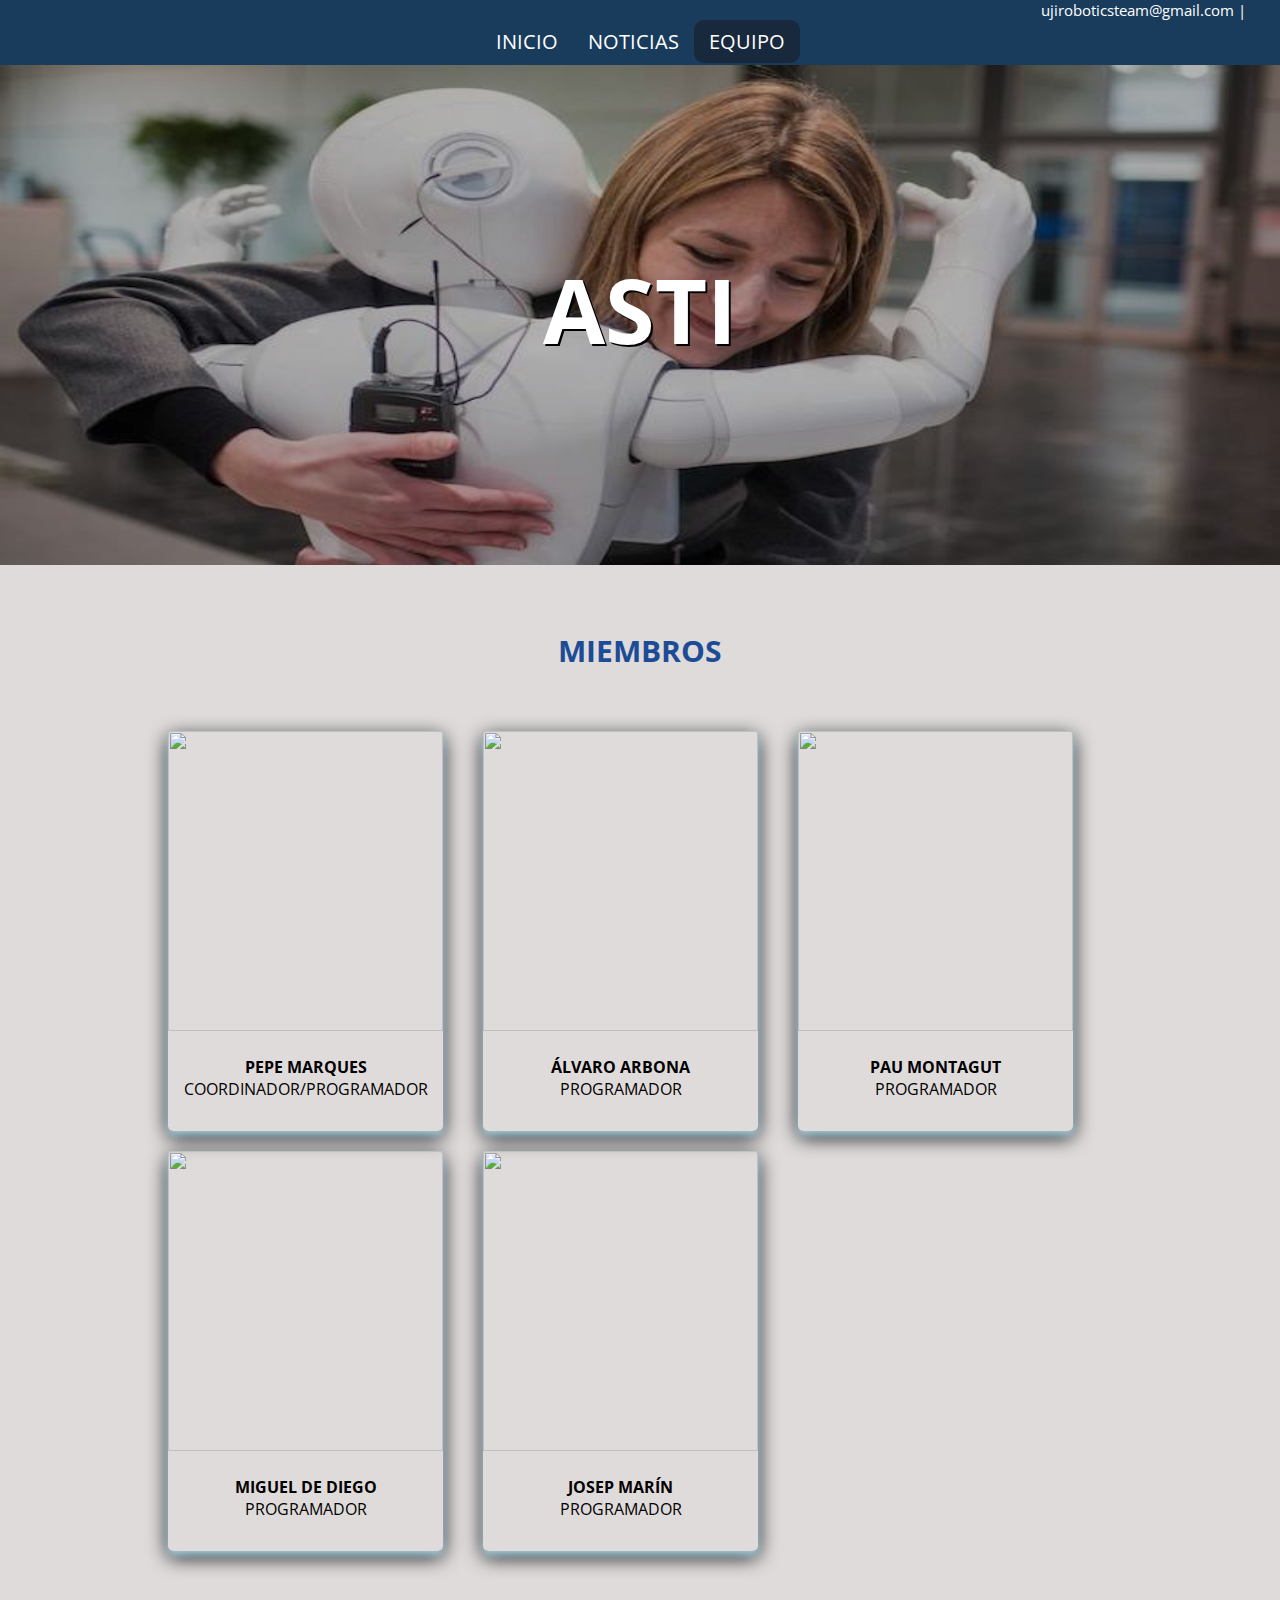
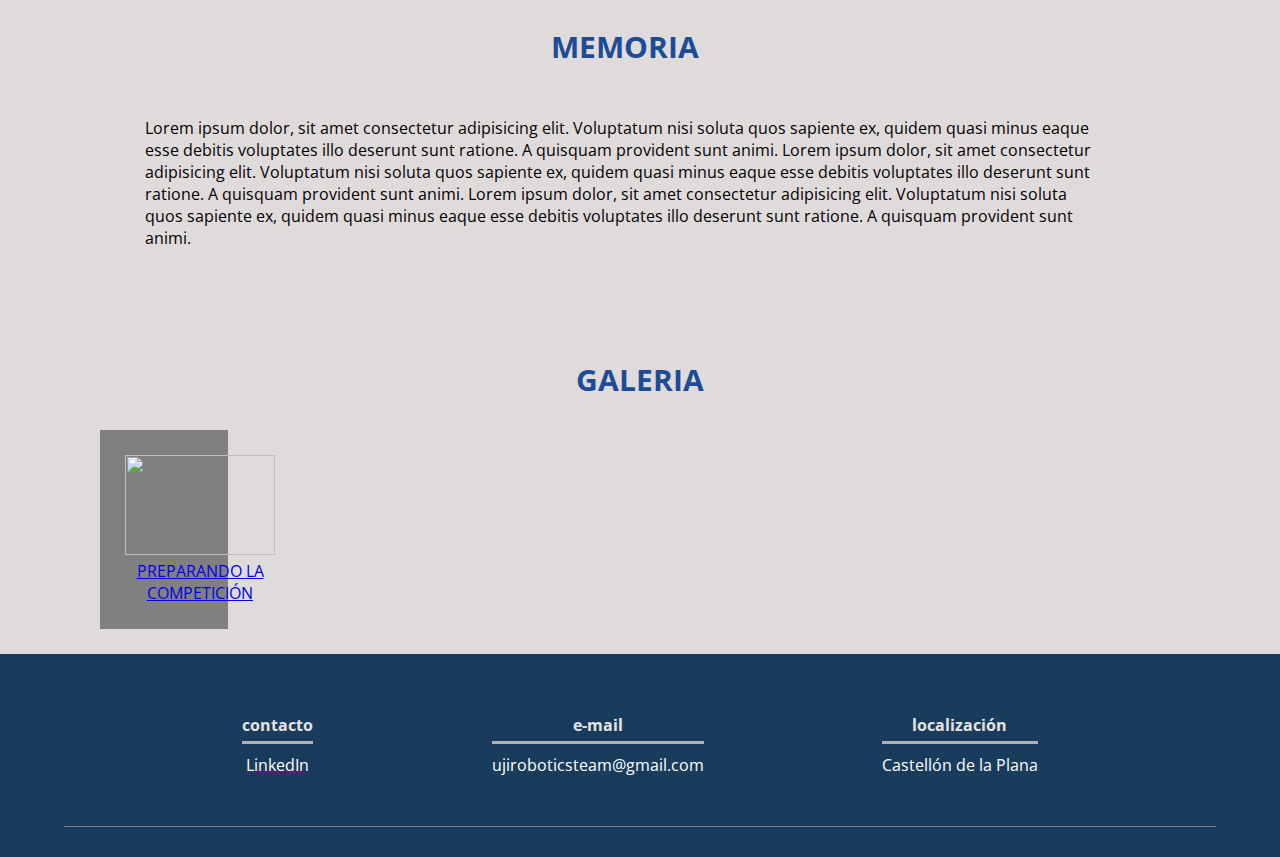
==== commit 4c8a181c: "varios cambios" ====
--- a/asti-teampage.html
+++ b/asti-teampage.html
@@ -28,10 +28,6 @@
                 <li><a href="index.html">INICIO</a></li>
                 <li><a href="noticias.html">NOTICIAS</a></li>
                 <li class="seleccionado"><a href="equipo.html">EQUIPO</a>
-                    <ul class="menu-vertical">
-                        <li><a href="ceabot-teampage.html">CEABOT</a></li>
-                        <li><a href="asti-teampage.html">ASTI</a></li>
-                    </ul>
                 </li>
             </ul>
         </nav>
@@ -167,7 +163,6 @@
             <p>Castellón de la Plana</p>
         </div>
     </div>
-    <h2 class="titulo-final">&copy; Alvaro Arbona</h2>
 </footer>
 </body>
 </html>
--- a/css/estilos.css
+++ b/css/estilos.css
@@ -1,6 +1,8 @@
 /* -------------PÁGINA PRINCIPAL------------------------*/
 /* 
 PALETA DE COLORES:
+
+#e0dbdb - Fondo blanco
 
 rgb(25, 60, 93) - Fondos (color logo)
 #1C4C96 - Titulos
@@ -54,11 +56,23 @@
 
 }
 
+h3{
+    font-size: 25px;
+    margin-left: 10%;
+    color: #427ed7;
+    margin-bottom: 10px;
+}
+
 /* Header */
 
 header {
     width: 100%;
     height: 600px;
+}
+
+.small_header {
+    width: 100%;
+    height: 100px;
 }
 
 .encabezado {
@@ -131,7 +145,7 @@
 .menu-horizontal > li:hover {
     background-color: rgb(24, 41, 62);
     border-radius: 10px;
-    
+
 }
 
 .menu-vertical {
@@ -148,7 +162,7 @@
 
 .menu-vertical > li:hover {
     background-color: rgb(24, 41, 62);
-    
+
 }
 
 .menu-vertical li a {
@@ -184,7 +198,7 @@
 /*-Color oscuro pestaña actual-*/
 
 .seleccionado {
-    background-color:rgb(24, 41, 62);
+    background-color: rgb(24, 41, 62);
     color: #fff;
     border-radius: 10px;
 }
@@ -216,9 +230,6 @@
 }
 
 
-
-
-
 /* About us */
 
 main .sobre-nosotros {
@@ -253,8 +264,8 @@
     border-radius: 50%;
     display: inline-block;
     text-align: center;
-    width: 30px;
-    height: 30px;
+    width: 35px;
+    height: 35px;
     padding: 2px;
     box-shadow: 0 0 6px 0 rgba(0, 0, 0, .5);
     margin-right: 5px;
@@ -267,9 +278,6 @@
     margin-right: 8%;
 }
 
-.image-360 {
-
-}
 
 /* ÚLTIMAS NOTICIAS */
 
@@ -431,7 +439,22 @@
     margin-top: -35px;
 }
 
+
+/* PAGINA NUEVA NOTICIA INDIVIDUAL */
+
+.contenido-textos-noticias p {
+    padding: 0px 0px 30px 15px;
+    font-weight: 300;
+    text-align: justify;
+    margin-right: 20%;
+    margin-left: 20%;
+}
+
 /* NOTICIA FLOTANTE*/
+
+/* .noticias {
+    display: none;
+}
 
 .noticias {
     display: none;
@@ -487,6 +510,28 @@
     border-radius: 50%;
     line-height: 15px;
 }
+
+
+/*---GALERÍA DE IMÁGENES---*/
+
+.gallery {
+    float: left;
+}
+
+.gallery img {
+    width: 200px;
+    height: 200px;
+    padding: 5px;
+    filter: grayscale(100%);
+    transition: 1s;
+    float: left;
+}
+
+.gallery img:hover {
+    filter: grayscale(0);
+    transform: scale(1.05);
+}
+
 
 /* -----------------------MIEMBROS-------------------*/
 
@@ -654,3 +699,20 @@
     border-radius: 10px;
 
 }
+
+
+/*-----------------------BUTTONS--------------------------*/
+
+.noticias_button {
+    position: fixed;
+    bottom: 10px;
+    left: 10px;
+    background-color: rgb(25, 60, 93);
+    color: white;
+    padding: 7px 15px;
+    text-align: center;
+    font-size: 16px;
+    margin: 4px 2px;
+    cursor: pointer;
+    border-radius: 12px;
+}
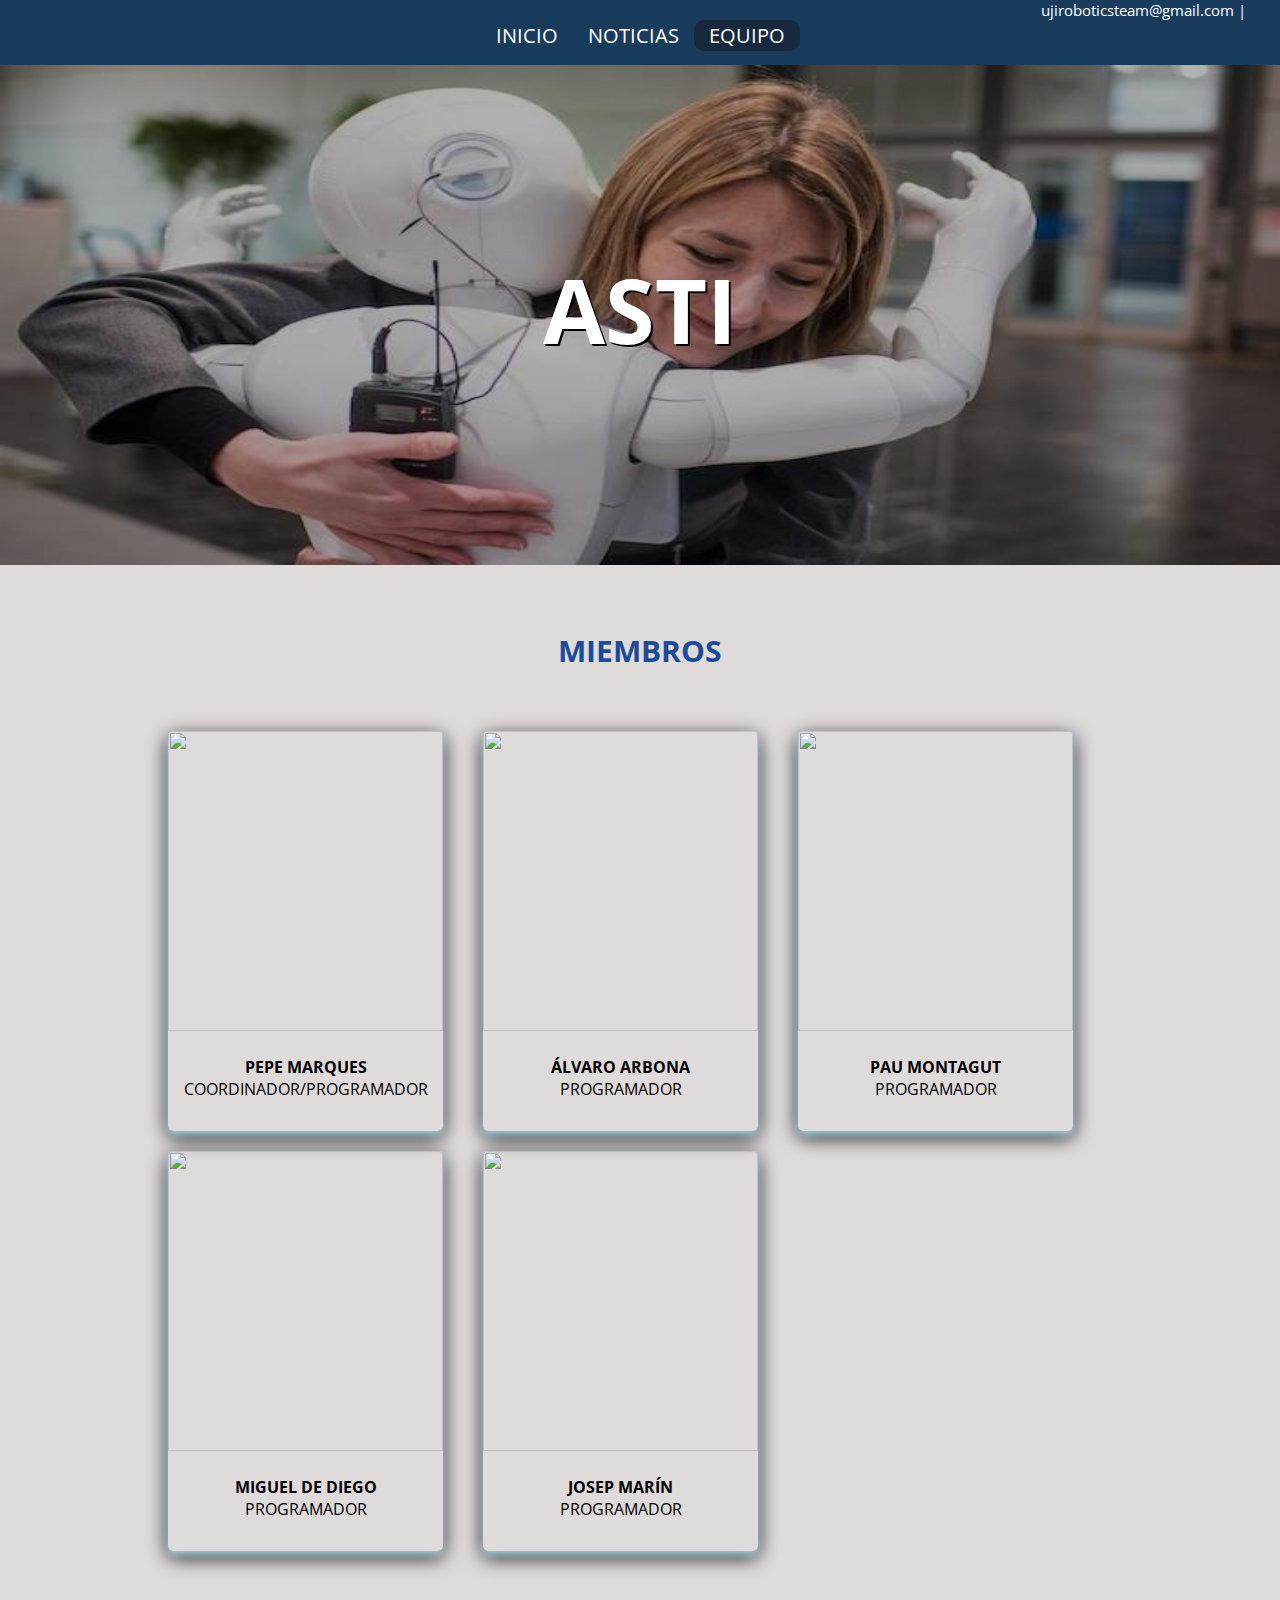
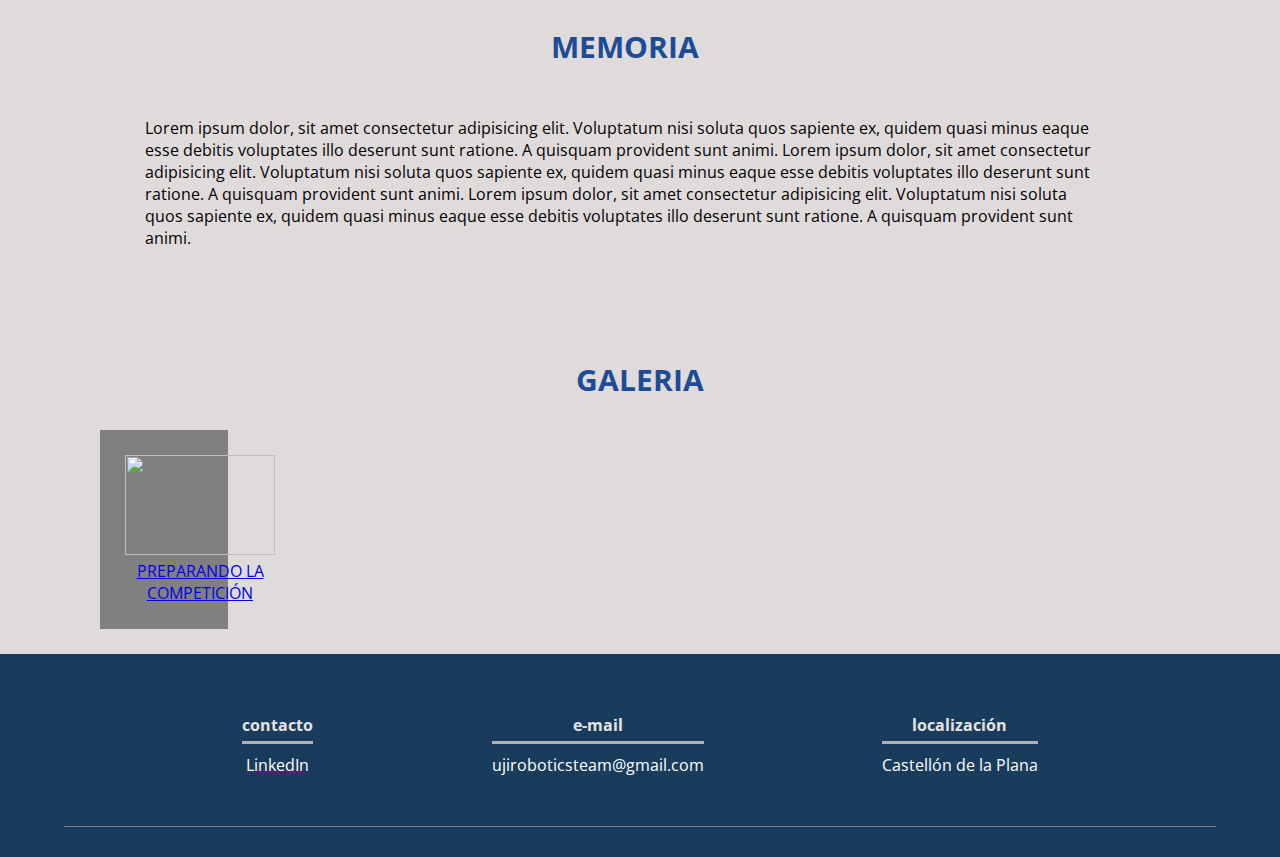
==== commit 88821366: "mejoras" ====
--- a/asti-teampage.html
+++ b/asti-teampage.html
@@ -28,6 +28,10 @@
                 <li><a href="index.html">INICIO</a></li>
                 <li><a href="noticias.html">NOTICIAS</a></li>
                 <li class="seleccionado"><a href="equipo.html">EQUIPO</a>
+                    <ul class="menu-vertical">
+                        <li><a href="ceabot-teampage.html">CEABOT</a></li>
+                        <li><a href="asti-teampage.html">ASTI</a></li>
+                    </ul>
                 </li>
             </ul>
         </nav>
@@ -72,7 +76,7 @@
                     <p><b>JOSEP MARÍN</b><br>PROGRAMADOR</p>
                 </li>
             </div>
-        </ul>    
+        </ul>
     </section>
 
 
@@ -145,6 +149,11 @@
         </div>
     </section>
 
+    <button onclick="topFunction()" class="volverarriba_button">
+        <i class="fa-solid fa-caret-up"></i>
+        <script src="js/script_volverarriba.js"></script>
+    </button>
+
 </main>
 
 <footer>
--- a/css/estilos.css
+++ b/css/estilos.css
@@ -56,7 +56,7 @@
 
 }
 
-h3{
+h3 {
     font-size: 25px;
     margin-left: 10%;
     color: #427ed7;
@@ -77,8 +77,10 @@
 
 .encabezado {
     background-color: #193c5d;
-    width: auto;
+    width: 100%;
     height: 65px;
+    z-index: 100;
+    position: fixed;
 }
 
 
@@ -130,7 +132,7 @@
 
 .menu-horizontal > li > a {
     display: block;
-    padding: 8px 15px;
+    padding: 2px 15px;
     color: white;
     text-decoration: none;
 }
@@ -153,7 +155,9 @@
     display: none;
     list-style: none;
     width: 300px;
-    background-color: rgba(0, 0, 0, 0.5);
+    background-color: rgba(0, 0, 0, 0.7);
+    z-index: 99;
+    border-radius: 10px;
 }
 
 .menu-horizontal li:hover .menu-vertical {
@@ -161,7 +165,8 @@
 }
 
 .menu-vertical > li:hover {
-    background-color: rgb(24, 41, 62);
+    background-color: rgb(24, 41, 62, 0.8);
+    border-radius: 10px;
 
 }
 
@@ -205,6 +210,7 @@
 
 
 /*-----------------------IMAGEN CON TEXTO SUPERPUESTO--------------------------*/
+
 .header-image {
     position: relative;
     text-align: center;
@@ -213,6 +219,7 @@
     background-position: center;
     height: 500px;
     width: 100%;
+    top: 65px;
 }
 
 .header-text {
@@ -229,6 +236,62 @@
     height: 100%;
 }
 
+/* Noticias principales*/
+
+.container {
+    background: #dfdbdb;
+    display: flex;
+    align-items: center;
+    justify-content: center;
+    position: relative;
+    text-align: center;
+    background-size: cover;
+    height: 500px;
+    width: 100%;
+    top: 80px;
+}
+
+.swiper {
+    width: 80%;
+    height: 95%;
+    box-shadow: 0 4px 8px 0 rgb(25, 60, 93), 0 6px 20px 0 rgb(0 0 0);
+    border-radius: 10px;
+}
+
+.swiper img {
+    width: 100%;
+}
+
+.swiper-slide img {
+    position: relative;
+    text-align: center;
+    width: 100%;
+    height: 500px;
+}
+
+.swiper .swiper-button-prev, .swiper .swiper-button-next {
+    color: #fff;
+}
+
+.swiper .swiper-pagination-bullet-active {
+    background: #fff;
+}
+
+.texto-noticia {
+    position: absolute;
+    text-align: center;
+    top: 50%;
+    left: 50%;
+    transform: translate(-50%, -50%);
+    font-size: 45px;
+    font-weight: bold;
+    color: #fff;
+    text-shadow: 2px 2px #000000;
+    background-color: rgba(0, 0, 0, 0.15);
+    padding: 185px;
+    width: 100%;
+    height: 100%;
+}
 
 /* About us */
 
@@ -278,38 +341,10 @@
     margin-right: 8%;
 }
 
-
-/* ÚLTIMAS NOTICIAS */
-
-.ultimas {
-    width: 90%;
-    margin: auto;
-    list-style: none;
-    padding: 20px;
-    box-sizing: auto;
-    display: flex;
-    flex-wrap: wrap;
-    justify-content: space-evenly;
-}
-
-.ultimas img {
-    width: 350px;
-    height: 350px;
-}
-
-.ultimas p {
-    color: #000;
-    text-align: center;
-    padding: 10px;
-
-}
-
-div.not {
-    margin: 10px 20px;
-    box-shadow: 0 4px 8px 0 lightblue, 0 6px 20px 0 rgba(0, 0, 0, 19);
-    float: left;
-    width: 350px;
-}
+.donde_estamos {
+    margin: 0px 0px 30px 0px;
+}
+
 
 /* footer */
 
@@ -349,38 +384,6 @@
     font-size: 24px;
     margin: 20px 0 0 0;
     color: #9e9797;
-}
-
-/*-------------------PATROCINADORES---------------------------*/
-
-.partners {
-    width: 70%;
-    margin: auto;
-    list-style: none;
-    padding: 20px;
-    box-sizing: auto;
-    display: flex;
-    flex-wrap: wrap;
-}
-
-.partners img {
-    width: 200px;
-    height: 150px;
-}
-
-.partners p {
-    color: #000;
-    text-align: center;
-    padding: 10px;
-
-}
-
-div.plogo {
-    margin: 10px 20px;
-    box-shadow: 0 4px 8px 0 lightblue, 0 6px 20px 0 rgba(0, 0, 0, 19);
-    float: left;
-    width: 200px;
-    height: 200px;
 }
 
 
@@ -403,6 +406,10 @@
 
 }
 
+.cuadro-noticia a {
+    text-decoration: none;
+}
+
 
 .cuadro-noticia p {
     color: #000;
@@ -427,6 +434,8 @@
     margin-left: 200px;
     position: relative;
     text-align: justify;
+    text-decoration: underline;
+    -webkit-align-content: center
 }
 
 .titular-secundario {
@@ -448,67 +457,6 @@
     text-align: justify;
     margin-right: 20%;
     margin-left: 20%;
-}
-
-/* NOTICIA FLOTANTE*/
-
-/* .noticias {
-    display: none;
-}
-
-.noticias {
-    display: none;
-}
-
-.noticias:target {
-    display: block;
-    position: absolute;
-    background: rgba(255, 255, 255, 0.8);
-    top: 0;
-    left: 0;
-}
-
-.noticias p {
-    margin-left: 400px;
-    margin-right: 400px;
-    text-align: justify;
-}
-
-.noticias h2 {
-    color: rgb(0, 0, 0);
-    font-size: 30px;
-    text-align: center;
-    margin: 15px 0;
-}
-
-.imagen-noticias {
-    width: 300px;
-    height: 300px;
-    margin-left: 50px;
-    margin-right: 25px;
-    position: absolute;
-}
-
-.imagen-noticias a {
-    color: #fff;
-    font-size: 40px;
-    text-decoration: none;
-    margin: 0 10px;
-}
-
-.cerrar {
-    display: block;
-    background: #000;
-    width: 25px;
-    height: 25px;
-    margin: 10px auto;
-    text-align: center;
-    text-decoration: none;
-    font-size: 15px;
-    color: #fff;
-    padding: 5px;
-    border-radius: 50%;
-    line-height: 15px;
 }
 
 
@@ -716,3 +664,29 @@
     cursor: pointer;
     border-radius: 12px;
 }
+
+.noticias_button:hover {
+    background-color: rgb(18, 43, 67);
+    color: white;
+}
+
+.volverarriba_button {
+    display: none;
+    position: fixed;
+    bottom: 10px;
+    right: 10px;
+    background-color: rgb(25, 60, 93);
+    color: white;
+    padding: 8px 12px;
+    text-align: center;
+    font-size: 16px;
+    margin: 4px 2px;
+    cursor: pointer;
+    border-radius: 12px;
+
+}
+
+.volverarriba_button:hover {
+    background-color: rgb(18, 43, 67);
+    color: white;
+}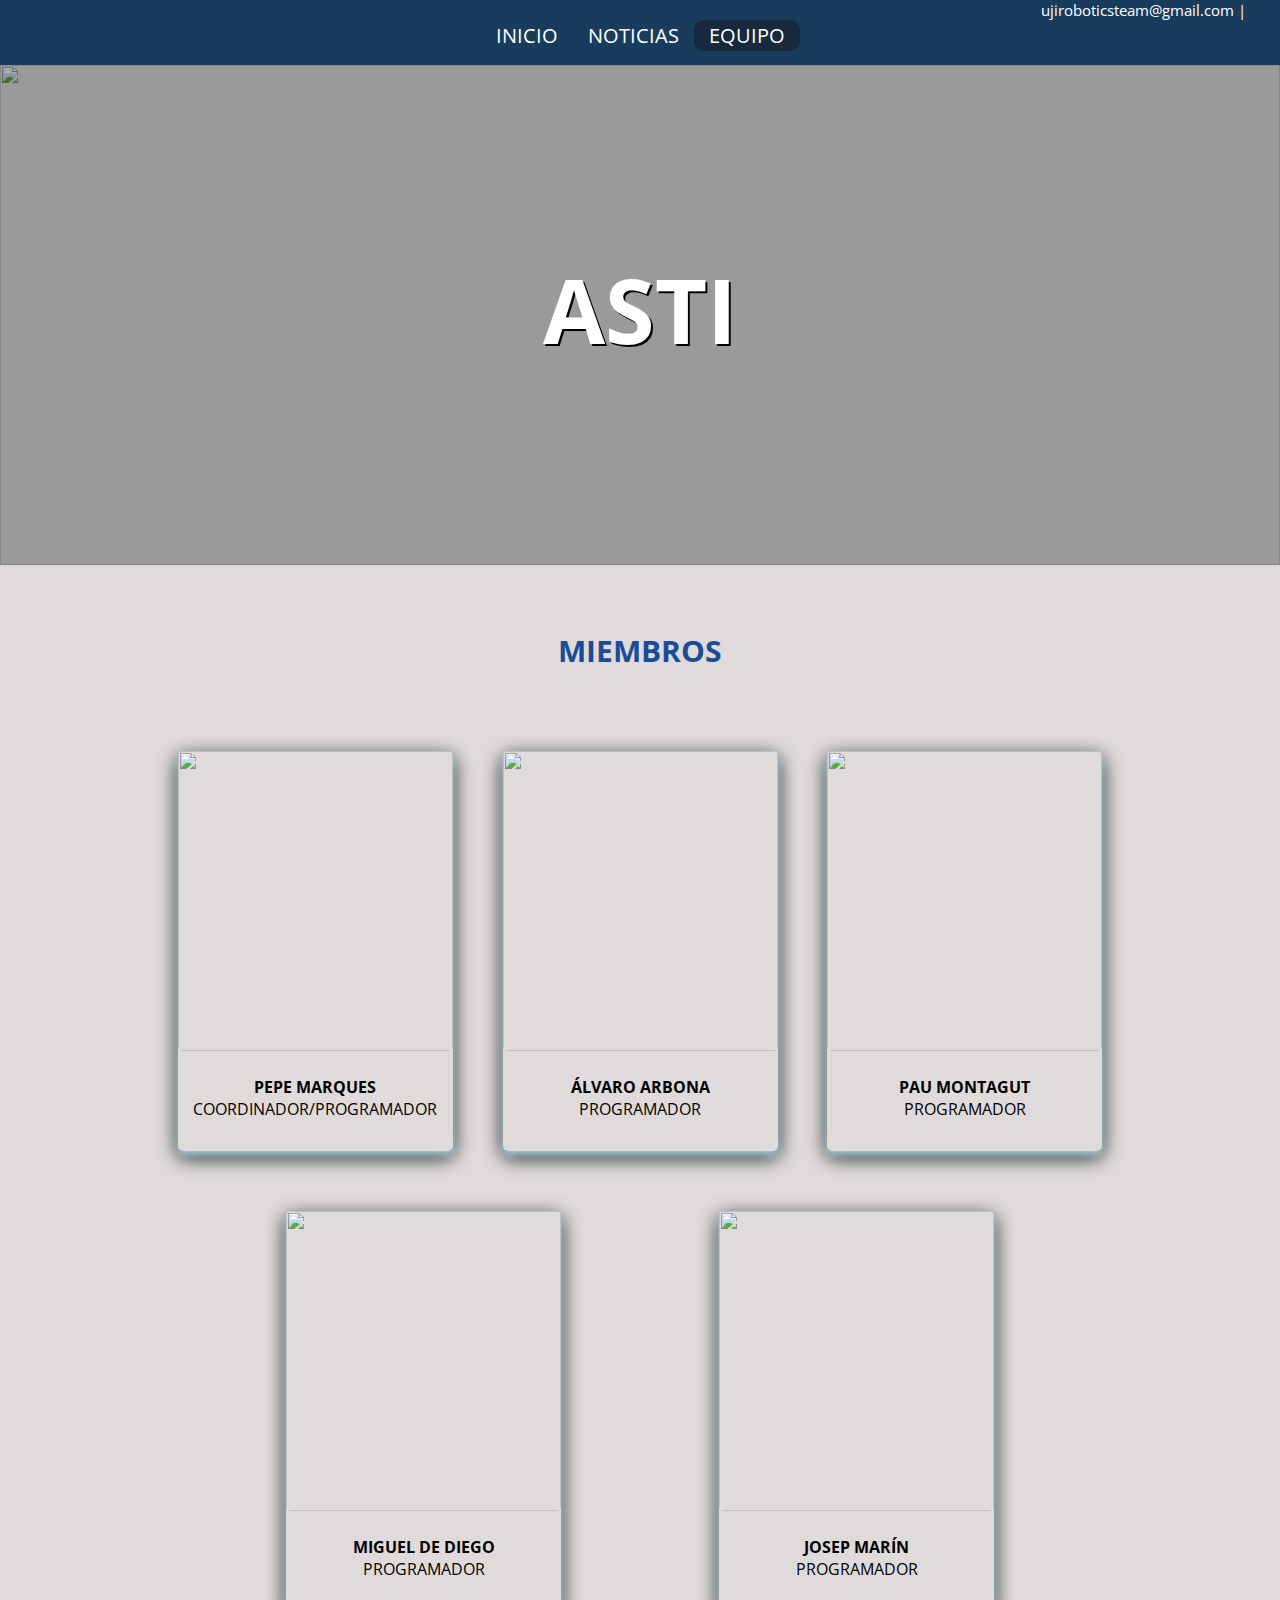
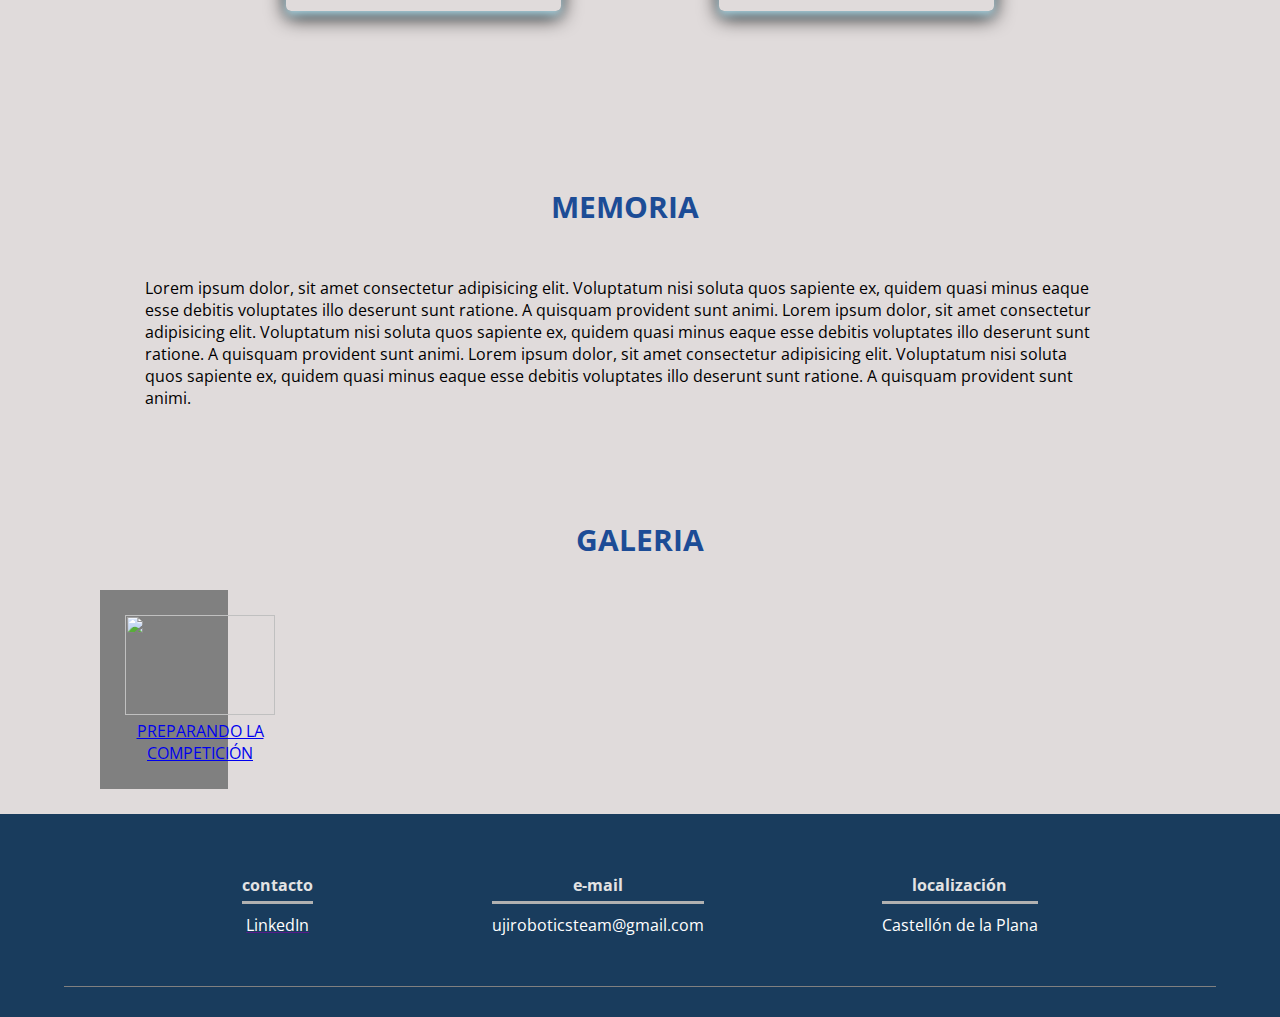
==== commit 00cc1975: "v1.0 imagenes participantes (ver desc.)" ====
--- a/asti-teampage.html
+++ b/asti-teampage.html
@@ -38,7 +38,7 @@
     </div>
 
     <div class="header-image">
-        <img src="img/robot_prueba_imagen.jpg" width=100% height=100% alt="">
+        <img src="img/trabajando/09032023-_MG_4727453053003073.jpg" width=100% height=100% alt="">
         <div class="header-text">
             <h1>ASTI</h1>
         </div>
--- a/css/estilos.css
+++ b/css/estilos.css
@@ -296,7 +296,7 @@
 /* About us */
 
 main .sobre-nosotros {
-    padding: 0px 30px 60px 0px;
+    padding: 50px 30px 60px 0px;
 }
 
 .contenedor-sobre-nosotros {
@@ -488,17 +488,44 @@
     margin: auto;
     list-style: none;
     padding: 20px;
-    box-sizing: auto;
     display: flex;
     flex-wrap: wrap;
     align-items: center;
     margin-bottom: 45px;
+    place-content: space-evenly;
 }
 
 .miembros img {
     width: 275px;
     height: 300px;
-}
+    border-radius: 5px;
+    object-fit: cover;
+    object-position: 0 -40px;
+    transition: 0.3s;
+
+}
+
+.foto-miembro {
+    position: relative;
+}
+
+.foto-miembro li .filtro {
+    z-index: 99;
+    position: absolute;
+    opacity: 0;
+    left: 0;
+    top: 0;
+
+}
+
+.foto-miembro img.filtro:hover {
+    opacity: 1;
+    height: 400px;
+    transform: scale(1.2);
+    transition: 0.3s;
+    border-radius: 10px;
+}
+
 
 .miembros p {
     color: #000;
@@ -507,8 +534,14 @@
     margin-top: 10px;
 }
 
+h3.equipos {
+    margin-top: 10px;
+    text-align: center;
+    margin-left: 0px;
+}
+
 div.foto-miembro {
-    margin: 10px 20px;
+    margin: 30px 20px;
     box-shadow: 0 4px 8px 0 lightblue, 0 6px 20px 0 rgba(0, 0, 0, 19);
     float: left;
     width: 275px;
@@ -683,10 +716,93 @@
     margin: 4px 2px;
     cursor: pointer;
     border-radius: 12px;
+    transition: 0.5s;
 
 }
 
 .volverarriba_button:hover {
     background-color: rgb(18, 43, 67);
-    color: white;
-}+    transition: 0.5s;
+
+
+}
+
+/*----------------------TEST SPONSORS-------------------------*/
+
+/* variables para la parte de los sponsors: */
+:root {
+    --numero-de-sponsors: 6; /* IMPORTANTE PONER EL NUMERO CORRECTO DE SPONSORS */
+    --ancho-de-slider: calc(200px * var(--numero-de-sponsors));
+    --alto-de-slider: 200px;
+    --velocidad-de-scroll: 30s;
+}
+
+
+.slider-sponsors {
+    display: flex;
+    height: auto;
+    margin: auto;
+    overflow: hidden;
+    align-items: center;
+    margin-top: 25px;
+}
+
+.slider-sponsors::before {
+    position: absolute;
+    content: "";
+    left: 0;
+    width: 100px;
+    height: var(--alto-de-slider);
+    background: linear-gradient(
+            -90deg,
+            hsla(0, 0%, 96.9%, 0),
+            #e0dbdb);
+    z-index: 1;
+}
+
+.slider-sponsors::after {
+    position: absolute;
+    content: "";
+    right: 0;
+    width: 100px;
+    height: var(--alto-de-slider);
+    background: linear-gradient(
+            90deg,
+            hsla(0, 0%, 96.9%, 0),
+            #e0dbdb
+    );
+}
+
+.slider-sponsors .slide-track {
+    display: flex;
+    animation: scroll var(--velocidad-de-scroll) linear infinite;
+    -webkit-animation: scroll var(--velocidad-de-scroll) linear infinite;
+    width: calc(2 * var(--ancho-de-slider));
+}
+
+.slider-sponsors .slide img {
+    width: 300px;
+    height: var(--alto-de-slider);
+    padding: 5px;
+    background-color: #e0dbdb;
+    cursor: pointer;
+    margin: 16px;
+    border-radius: 13px;
+    box-shadow: rgba(50, 50, 93, 0.25) 0px 2px 5px -1px,
+    rgba(0, 0, 0, 0.3) 0px 1px 3px -1px;
+    object-fit: cover;
+    object-position: 0 -65px;
+}
+
+@keyframes scroll {
+    0% {
+        -webkit-transform: translateX(0);
+        transform: translateX(0);
+    }
+    100% {
+        -webkit-transform: translateX(calc(-333px * var(--numero-de-sponsors)));
+        transform: translateX(calc(-333px * var(--numero-de-sponsors)));
+    }
+}
+
+
